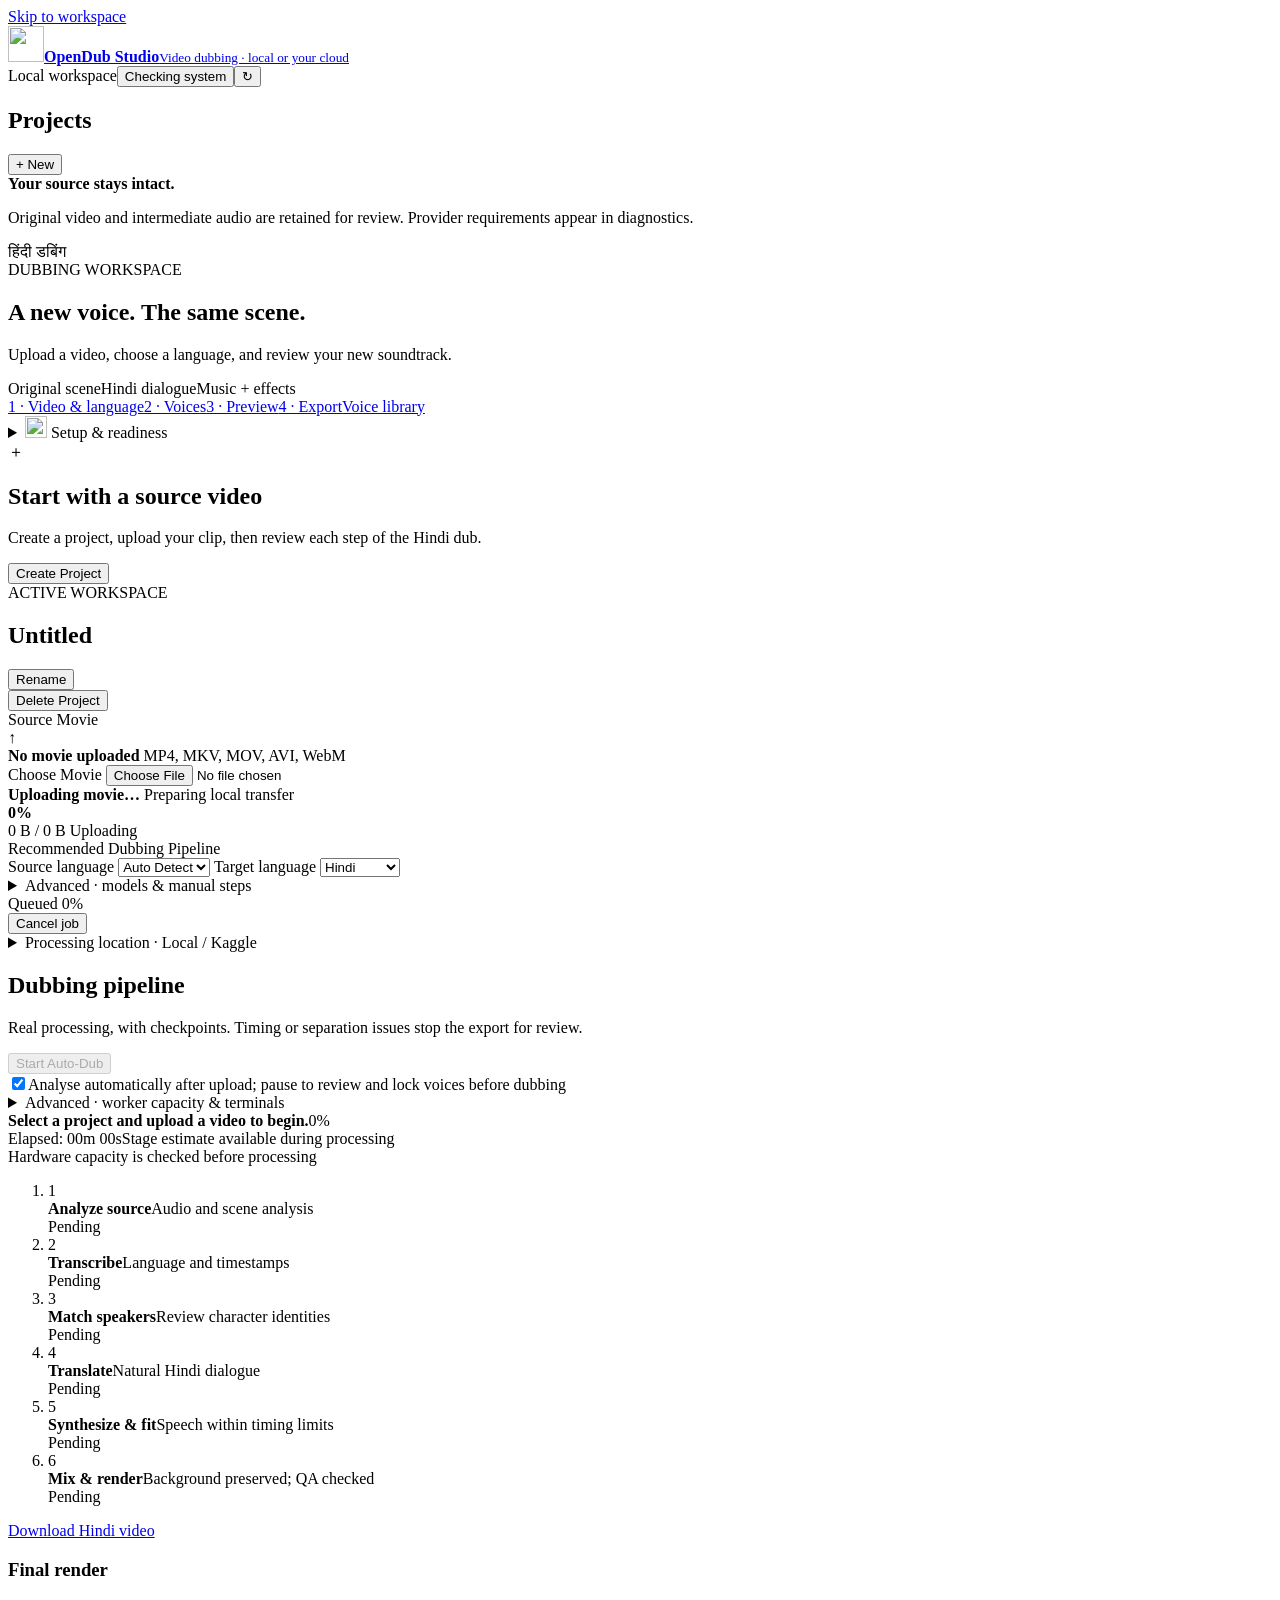
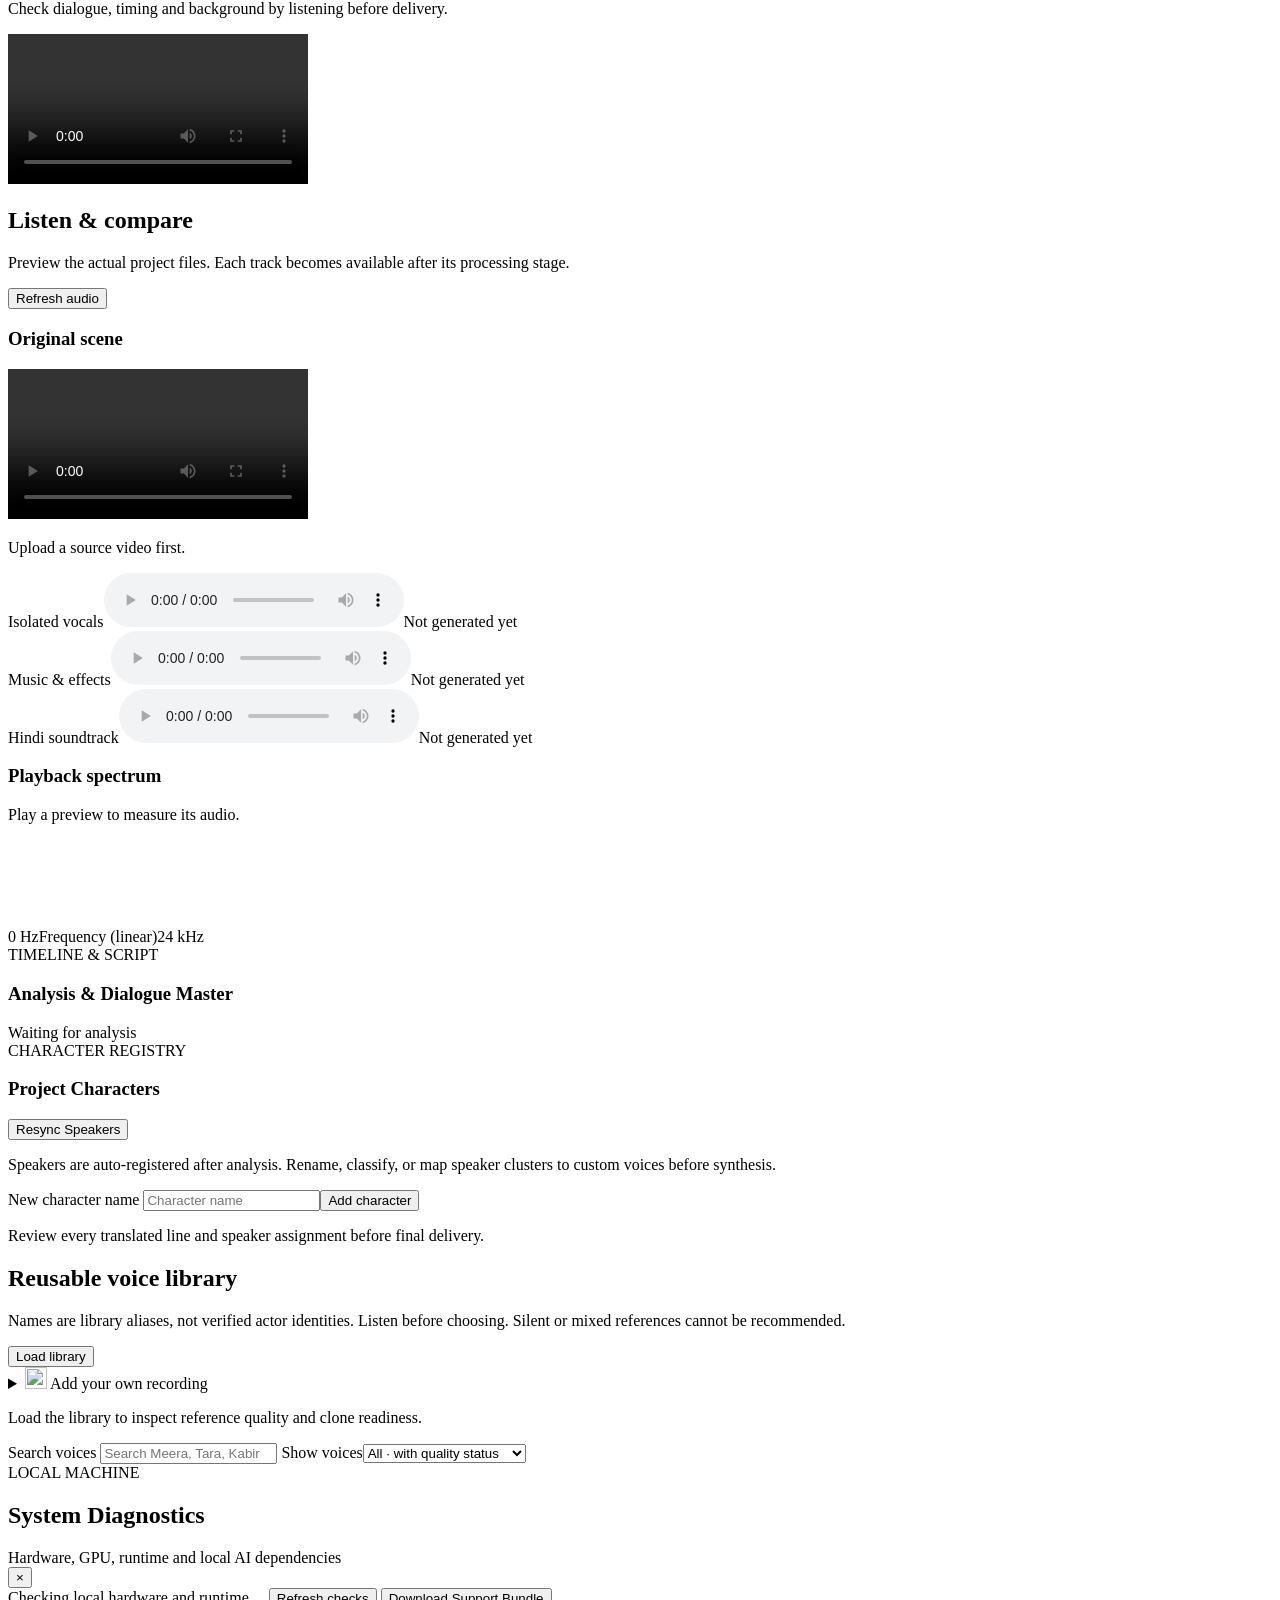
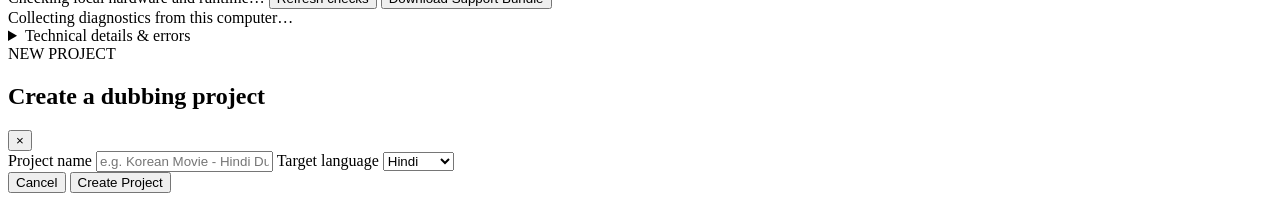
==== web/index.html @ b60ed5c2 "Release experimental source alpha without private media or history" ====
<!doctype html>
<html lang="en">
<head>
  <meta charset="utf-8">
  <meta name="viewport" content="width=device-width, initial-scale=1">
  <meta name="color-scheme" content="light">
  <title>OpenDub Studio | Hindi dubbing workspace</title>
  <meta name="description" content="A local workspace for translation, dialogue timing and background-preserving Hindi dubbing.">
  <link rel="icon" href="/favicon.ico?v=brand-v2" type="image/svg+xml">
  <link rel="stylesheet" href="/assets/styles.css?v=reference-intake-2">
</head>
<body>
  <a class="skip-link" href="#projectPanel">Skip to workspace</a>
  <header class="topbar">
    <a class="brand" href="/" aria-label="OpenDub Studio home"><img class="brand-logo" src="/assets/brand/opendub-mark-v2.svg" alt="" width="36" height="36"><span><strong>OpenDub Studio</strong><small>Video dubbing · local or your cloud</small></span></a>
    <div class="top-actions"><span class="local-label">Local workspace</span><button id="systemStatus" class="status-chip" type="button">Checking system</button><button id="refreshBtn" class="icon-btn" aria-label="Refresh workspace" title="Refresh workspace">↻</button></div>
  </header>
  <main class="workspace">
    <aside class="sidebar panel" aria-label="Projects">
      <div class="sidebar-head"><h2>Projects</h2><button id="newProjectBtn" class="primary small">+ New</button></div>
      <div id="projectList" class="project-list"></div>
      <div class="sidebar-foot"><strong>Your source stays intact.</strong><p>Original video and intermediate audio are retained for review. Provider requirements appear in diagnostics.</p><span class="language-chip" lang="hi">हिंदी डबिंग</span></div>
    </aside>
    <section class="main-column" aria-label="Dubbing workspace">
      <div class="workspace-intro"><div><span class="eyebrow">DUBBING WORKSPACE</span><h1>A new voice. The same scene.</h1><p>Upload a video, choose a language, and review your new soundtrack.</p></div><div class="audio-stack" aria-label="Audio workflow"><span class="stack-source">Original scene</span><span class="stack-dialogue">Hindi dialogue</span><span class="stack-background">Music + effects</span></div></div>
      <nav class="workspace-nav" aria-label="Studio workflow"><a href="#projectPanel">1 · Video & language</a><a href="#charactersSection">2 · Voices</a><a href="#previewSection">3 · Preview</a><a href="#autoDubSection">4 · Export</a><a href="#voiceLibrarySection">Voice library</a></nav>
      <details id="setupPanel" class="panel setup-panel"><summary><img src="/assets/brand/icons/setup.svg" alt="" width="22" height="22"> Setup & readiness</summary>
        <p id="setupSummary" role="status">Checking setup…</p><p class="hint">Local checklist. Kaggle account and private-upload choices stay in Processing location.</p>
        <ol id="setupChecks" class="setup-checks"></ol><p id="setupNote" class="hint"></p>
        <div class="button-row"><button id="refreshSetupBtn" class="ghost" type="button">Recheck setup</button><button id="setupDiagnosticsBtn" class="ghost" type="button">System check</button><a href="/api/setup/guide" target="_blank" rel="noopener">Read setup guide</a><a href="/assets/brand/review.html" target="_blank" rel="noopener">Brand assets</a></div>
      </details>
      <div id="emptyState" class="panel empty-state"><div class="empty-art" aria-hidden="true">＋</div><h2>Start with a source video</h2><p>Create a project, upload your clip, then review each step of the Hindi dub.</p><button id="emptyCreateBtn" class="primary">Create Project</button></div>
        <section id="projectPanel" class="panel hidden">
          <div class="section-head">
            <div>
              <div class="eyebrow">ACTIVE WORKSPACE</div>
              <div class="project-title-row">
                <h2 id="projectTitle">Untitled</h2>
                <button id="renameProjectBtn" class="ghost small">Rename</button>
              </div>
            </div>
            <button id="deleteProjectBtn" class="danger ghost">Delete Project</button>
          </div>

          <div class="project-grid">
            <!-- Source Movie Upload -->
            <div class="upload-card">
              <div class="card-title">Source Movie</div>
              <div id="sourceInfo" class="source-info">
                <div class="upload-icon">↑</div>
                <strong>No movie uploaded</strong>
                <span>MP4, MKV, MOV, AVI, WebM</span>
              </div>
              <label class="file-picker">
                <span id="moviePickerLabel">Choose Movie</span>
                <input id="movieInput" type="file" accept=".mp4,.mkv,.mov,.avi,.webm,.m4v,video/*">
              </label>
              <div id="uploadProgress" class="upload-progress hidden" aria-live="polite" data-state="uploading">
                <div class="upload-progress-head">
                  <div>
                    <strong id="uploadProgressTitle">Uploading movie…</strong>
                    <span id="uploadProgressDetail">Preparing local transfer</span>
                  </div>
                  <strong id="uploadProgressPercent">0%</strong>
                </div>
                <div class="upload-progress-track">
                  <div id="uploadProgressBar" class="upload-progress-bar"></div>
                </div>
                <div class="upload-progress-meta">
                  <span id="uploadProgressBytes">0 B / 0 B</span>
                  <span id="uploadProgressState"><span class="upload-spinner"></span>Uploading</span>
                </div>
              </div>
            </div>

            <!-- Recommended Pipeline Settings -->
            <div class="settings-card">
              <div class="card-title">Recommended Dubbing Pipeline</div>
              <label>Source language
                <select id="sourceLanguage">
                  <option value="auto" selected>Auto Detect</option>
                  <option value="en">English</option>
                  <option value="ko">Korean</option>
                  <option value="ja">Japanese</option>
                  <option value="zh">Chinese</option>
                  <option value="es">Spanish</option>
                  <option value="fr">French</option>
                  <option value="de">German</option>
                  <option value="ru">Russian</option>
                  <option value="hi">Hindi</option>
                </select>
              </label>
              <label>Target language
                <select id="targetLanguage">
                  <option value="hi" selected>Hindi</option>
                  <option value="en">English</option>
                  <option value="ko">Korean</option>
                  <option value="zh">Chinese</option>
                  <option value="ja">Japanese</option>
                  <option value="es">Spanish</option>
                </select>
              </label>
              <details class="expert-settings"><summary>Advanced · models & manual steps</summary>
              <p class="hint">Small is the recommended starting model. Keep these defaults unless diagnostics recommend a change. Voice review remains required.</p>
              <label>ASR model
                <select id="asrModel">
                  <option value="tiny">Tiny · lowest resource</option>
                  <option value="base">Base · balanced</option>
                  <option value="small" selected>Small · recommended start</option>
                  <option value="medium">Medium · heavier</option>
                  <option value="large-v3">Large v3 · very heavy</option>
                </select>
              </label>
              <label>Piper voice model path
                <input id="voiceModelPath" placeholder="C:\\models\\hi_IN-voice-medium.onnx">
              </label>

              <!-- Dependency Chain -->
              <div id="pipelineState" class="pipeline-state">
                <div class="pipeline-state-head">
                  <strong>Dependency Chain</strong>
                  <span class="hint">Each stage unlocks only after its prerequisite is ready.</span>
                </div>
                <div id="pipelineStateStages" class="pipeline-state-stages"></div>
                <div id="pipelineNext" class="pipeline-next">Waiting for project analysis…</div>
              </div>

              <!-- Pipeline Steps -->
              <div class="pipeline-steps">
                <div class="pipeline-step">
                  <div class="pipeline-step-index">1</div>
                  <div class="pipeline-step-copy">
                    <strong>Analyze movie</strong>
                    <span>Scenes, ASR transcript, speakers, audio profile and persistent timeline.</span>
                  </div>
                  <button id="analyzeBtn" class="primary">Run</button>
                </div>
                <div class="pipeline-step">
                  <div class="pipeline-step-index">2</div>
                  <div class="pipeline-step-copy">
                    <strong>Review characters</strong>
                    <span>Detected speakers are automatically registered; rename or remap them when needed.</span>
                  </div>
                  <button id="syncCharactersBtn" class="ghost">Resync</button>
                </div>
                <div class="pipeline-step">
                  <div class="pipeline-step-index">3</div>
                  <div class="pipeline-step-copy">
                    <strong>Translate dialogue</strong>
                    <span>Keep source timestamps and speaker/character identity while adapting text to the target language.</span>
                  </div>
                  <button id="translateBtn" class="ghost">Translate</button>
                </div>
                <div class="pipeline-step">
                  <div class="pipeline-step-index">4</div>
                  <div class="pipeline-step-copy">
                    <strong>Synthesize target voices</strong>
                    <span>Generate one clip per dialogue segment, preserving the original timeline.</span>
                  </div>
                  <button id="dubAllBtn" class="ghost">Synthesize</button>
                </div>
                <div class="pipeline-step">
                  <div class="pipeline-step-index">5</div>
                  <div class="pipeline-step-copy">
                    <strong>Fit, mix &amp; render</strong>
                    <span>Fit dialogue timing, retain background levels, review the mix, then render.</span>
                  </div>
                  <button id="mixBtn" class="ghost">Mix</button>
                </div>
              </div>

              <!-- Advanced Pipeline Tools -->
              <details class="advanced-pipeline-tools">
                <summary>Audio tools, timing & export</summary>
                <div class="pipeline-actions">
                  <button id="extractAudioBtn" class="ghost wide">Extract Source Audio</button>
                  <button id="detectScenesBtn" class="ghost wide">Detect Scene Cuts</button>
                  <button id="transcribeBtn" class="ghost wide">Transcribe Dialogue</button>
                  <button id="diarizeBtn" class="ghost wide">Identify Speakers</button>
                  <button id="separateBtn" class="ghost wide">Separate Vocal / Background</button>
                  <button id="fitAllBtn" class="ghost wide">Fit All Dubbed Segments</button>
                  <label>Background Preservation Mode
                    <select id="bgPreserveMode">
                      <option value="ducking">Spectral subtraction (degraded preview)</option>
                      <option value="separation" selected>UVR Vocal / Background Separation</option>
                      <option value="user_stem">User-Supplied Instrumental Stem</option>
                    </select>
                  </label>
                  <button id="preserveBgBtn" class="ghost wide">Preserve Background Audio</button>
                  <audio id="bgPreview" controls class="wide hidden" title="Preserved Background Audio"></audio>
                  <label>Background audio path (optional)
                    <input id="backgroundPath" placeholder="Project-relative instrumental/background WAV">
                  </label>
                  <button id="mixDubBtn" class="ghost wide">Mix Dubbed Audio &amp; Background</button>
                  <audio id="mixPreview" controls class="wide hidden" title="Dubbed Soundtrack Mix"></audio>
                  <label class="check-row">
                    <input id="cleanupAfterRender" type="checkbox">
                    <span>Delete temporary audio/stems after successful final render (source movie is always kept)</span>
                  </label>
                  <button id="renderBtn" class="primary wide">Render Final Dubbed Movie</button>
                  <div id="qaReportBadge" class="hidden qa-report-badge"></div>
                  <a id="downloadRender" class="ghost wide hidden" href="#" download>Download Final Movie</a>
                </div>
              </details>

              </details>
              <div id="jobProgress" class="job-progress hidden">
                <div class="progress-meta">
                  <span id="jobMessage">Queued</span>
                  <span id="jobPercent">0%</span>
                </div>
                <div class="progress-track">
                  <div id="jobBar" class="progress-bar"></div>
                </div>
                <button id="cancelJobBtn" class="ghost hidden" type="button">Cancel job</button>
              </div>
            </div>
          </div>

</section>
<section id="autoDubSection" class="panel" aria-labelledby="pipelineTitle">
  <details id="computePanel">
    <summary>Processing location · Local / Kaggle</summary>
    <p class="hint">Local processing is available. Kaggle processing is experimental. A short-video cloud test passed technical checks; full-movie and GPU-withdrawal tests are not certified. GPU availability and quota depend on your account. Switching back to local stops this app's cloud monitoring; it does not cancel a notebook already queued/running on Kaggle.</p>
    <label>Processing location<select id="computeProvider"><option value="local">My computer</option><option value="kaggle">My Kaggle account · experimental pipeline</option></select></label>
    <div id="kaggleSettings">
      <label>Kaggle username<input id="kaggleUsername" autocomplete="username" maxlength="64" placeholder="Your own account username"></label>
      <label>Requested GPU<select id="kaggleAccelerator"><option value="NvidiaTeslaT4">T4 · allocation depends on Kaggle</option><option value="NvidiaL4">L4 · if your account is eligible</option></select></label>
      <p class="hint">Private personal research usage only. Some accelerators require special access. Selecting a GPU does not prove it is available.</p>
      <label class="check-row"><input id="kaggleUploadAllowed" type="checkbox"><span>Allow selected media, voice references, dialogue and worker code to upload privately to my Kaggle account. Final mux/decode tasks also upload the source video.</span></label>
      <label class="check-row"><input id="kaggleModelUploadAllowed" type="checkbox"><span>Allow my authorized speaker/separator model files to upload as private Kaggle inputs. Hugging Face tokens stay on this computer.</span></label>
      <details><summary>Secure API credentials</summary>
        <p class="hint">Saved in your OS credential vault. No keys are returned to the browser or stored in browser storage. Run scripts/setup_kaggle.py with the app's Python first; it creates an isolated SDK environment. Enter credentials here yourself.</p>
        <label>API token<input id="kaggleApiToken" type="password" autocomplete="off" spellcheck="false"></label>
        <label>Legacy API key · use only if you did not enter a token<input id="kaggleLegacyKey" type="password" autocomplete="off" spellcheck="false"></label>
        <button id="saveKaggleCredentials" class="ghost" type="button">Save securely</button>
      </details>
    </div>
    <div class="button-row"><button id="saveComputeSettings" class="primary" type="button">Save processing choice</button><button id="refreshComputeStatus" class="ghost" type="button">Refresh account / jobs</button></div>
    <p id="computeStatus" class="hint" role="status">Select a project.</p>
    <div id="kaggleJobs" aria-live="polite"></div>
    <details><summary>Independent crop diagnostics</summary>
      <p class="hint">Auto-Dub creates its own resumable tasks with speaker/voice review gates. These optional crop jobs produce separate ASR/stem artifacts. Prepare stays local; Submit uploads privately. Reconcile checks an existing run without submitting a duplicate.</p>
      <label>Operation<select id="kaggleOperation"><option value="transcription">Transcribe a source crop</option><option value="separation">Separate dialogue and background</option></select></label>
      <div class="settings-grid"><label>Start seconds<input id="kaggleCropStart" type="number" value="0" min="0" step="0.01"></label><label>End seconds<input id="kaggleCropEnd" type="number" value="30" min="0.01" step="0.01"></label></div>
      <button id="createKaggleJob" class="ghost" type="button">Create local job intent</button>
    </details>
  </details>
  <div class="section-head"><div><h2 id="pipelineTitle">Dubbing pipeline</h2><p class="hint">Real processing, with checkpoints. Timing or separation issues stop the export for review.</p></div><button id="runAutoDubBtn" class="primary" disabled>Start Auto-Dub</button></div>
  <label class="check-row"><input id="autoFullPipelineToggle" type="checkbox" checked><span>Analyse automatically after upload; pause to review and lock voices before dubbing</span></label>
  <details class="expert-settings"><summary>Advanced · worker capacity & terminals</summary>
  <label>Parallel chunk workers <input id="separationWorkers" type="number" min="1" max="256" step="1" placeholder="Auto" aria-describedby="separationWorkersHelp"></label>
  <p id="separationWorkersHelp" class="muted">Leave blank for Auto. A custom count is limited to available RAM, CPU and supported GPU capacity.</p>
  <label class="check-row"><input id="visibleHelpersToggle" type="checkbox" checked><span>Show helper terminals on Windows · one terminal per active worker; models stay loaded between chunks</span></label>
  </details>
  <div id="autoDubMonitorCard" data-status="idle" aria-live="polite">
    <div class="progress-meta"><strong id="autoDubStageLabel">Select a project and upload a video to begin.</strong><span id="autoDubPercent">0%</span></div>
    <div class="progress-track" role="progressbar" aria-label="Dubbing progress" aria-valuemin="0" aria-valuemax="100" aria-valuenow="0"><div id="autoDubProgressBar" class="progress-bar"></div></div>
    <div class="progress-meta hint"><span id="autoDubElapsed">Elapsed: 00m 00s</span><span id="autoDubEta">Stage estimate available during processing</span></div>
    <div id="autoDubWorkCount" class="hint" aria-live="polite"></div>
    <div id="autoDubCapacity" class="hint">Hardware capacity is checked before processing</div>
    <ol id="autoDubStageList" class="auto-dub-stage-list"><li class="auto-dub-stage-item is-pending" data-stage="1"><span class="stage-check-icon">1</span><div class="stage-check-body"><strong>Analyze source</strong><span>Audio and scene analysis</span></div><span class="stage-check-status">Pending</span></li><li class="auto-dub-stage-item is-pending" data-stage="2"><span class="stage-check-icon">2</span><div class="stage-check-body"><strong>Transcribe</strong><span>Language and timestamps</span></div><span class="stage-check-status">Pending</span></li><li class="auto-dub-stage-item is-pending" data-stage="3"><span class="stage-check-icon">3</span><div class="stage-check-body"><strong>Match speakers</strong><span>Review character identities</span></div><span class="stage-check-status">Pending</span></li><li class="auto-dub-stage-item is-pending" data-stage="4"><span class="stage-check-icon">4</span><div class="stage-check-body"><strong>Translate</strong><span>Natural Hindi dialogue</span></div><span class="stage-check-status">Pending</span></li><li class="auto-dub-stage-item is-pending" data-stage="5"><span class="stage-check-icon">5</span><div class="stage-check-body"><strong>Synthesize & fit</strong><span>Speech within timing limits</span></div><span class="stage-check-status">Pending</span></li><li class="auto-dub-stage-item is-pending" data-stage="6"><span class="stage-check-icon">6</span><div class="stage-check-body"><strong>Mix & render</strong><span>Background preserved; QA checked</span></div><span class="stage-check-status">Pending</span></li></ol>
    <a id="autoDubDownloadBtn" class="primary hidden" href="#" download>Download Hindi video</a>
    <div id="autoDubVideoPreviewWrap" class="hidden"><h3>Final render</h3><p class="hint">Check dialogue, timing and background by listening before delivery.</p><video id="finalVideoPreview" controls preload="metadata"></video></div>
  </div>
</section>
<section id="previewSection" class="panel" aria-labelledby="previewTitle"><div class="section-head"><div><h2 id="previewTitle">Listen & compare</h2><p class="hint">Preview the actual project files. Each track becomes available after its processing stage.</p></div><button id="refreshPreviewsBtn" class="ghost">Refresh audio</button></div>
  <div class="preview-grid"><div class="source-preview"><h3>Original scene</h3><video id="sourcePreview" controls preload="metadata" aria-label="Original video preview"></video><p id="sourcePreviewStatus" class="hint">Upload a source video first.</p></div><div class="audio-previews"><div class="audio-preview-row"><label for="vocalsPlayer">Isolated vocals</label><audio id="vocalsPlayer" controls preload="none" class="hidden"></audio><span id="vocalsStatus" class="hint">Not generated yet</span></div><div class="audio-preview-row"><label for="backgroundPlayer">Music & effects</label><audio id="backgroundPlayer" controls preload="none" class="hidden"></audio><span id="backgroundStatus" class="hint">Not generated yet</span></div><div class="audio-preview-row"><label for="mixPlayer">Hindi soundtrack</label><audio id="mixPlayer" controls preload="none" class="hidden"></audio><span id="mixStatus" class="hint">Not generated yet</span></div></div></div><div class="spectrum-head"><h3>Playback spectrum</h3><span id="spectrumStatus" class="hint">Play a preview to measure its audio.</span></div><canvas id="measuredSpectrum" width="900" height="100" role="img" aria-label="Measured playback frequency spectrum. Audio previews are also available without the graph."></canvas><div class="spectrum-labels"><span>0 Hz</span><span>Frequency (linear)</span><span id="spectrumMax">24 kHz</span></div></section>
<section class="panel">          <!-- Timeline & Character Registry Shell -->
          <div class="timeline-shell" id="dialogueSection">
            <div class="section-head compact">
              <div>
                <div class="eyebrow eyebrow-green">TIMELINE &amp; SCRIPT</div>
                <h3>Analysis &amp; Dialogue Master</h3>
              </div>
              <span id="timelineBadge" class="status-chip neutral">Waiting for analysis</span>
            </div>
            <div id="transcriptView" class="transcript-view hidden"></div>

            <div class="character-shell" id="charactersSection">
              <div class="section-head compact">
                <div>
                  <div class="eyebrow eyebrow-violet">CHARACTER REGISTRY</div>
                  <h3>Project Characters</h3>
                </div>
                <button id="syncCharactersRegistryBtn" class="ghost">Resync Speakers</button>
              </div>
              <p class="hint">Speakers are auto-registered after analysis. Rename, classify, or map speaker clusters to custom voices before synthesis.</p>
              <div class="section-head compact"><label>New character name <input id="newCharacterName" maxlength="120" placeholder="Character name" /></label><button id="addCharacterBtn" class="ghost">Add character</button></div>
              <div id="characterList" class="character-list"></div>
            </div>

            <p class="hint">Review every translated line and speaker assignment before final delivery.</p>
          </div>
        </section>
    </section>
  </main>
  <section class="panel voice-library-panel" id="voiceLibrarySection" aria-labelledby="voiceLibraryTitle">
    <div class="section-head"><div><h2 id="voiceLibraryTitle">Reusable voice library</h2>
      <p class="hint">Names are library aliases, not verified actor identities. Listen before choosing. Silent or mixed references cannot be recommended.</p></div>
      <button id="loadVoiceLibraryBtn" class="ghost">Load library</button></div>

    <details class="own-voice-panel"><summary><img src="/assets/brand/icons/voices.svg" alt="" width="22" height="22"> Add your own recording</summary>
      <p class="hint">Use 3–10 seconds of complete, single-speaker speech in WAV format, up to 8 MB. These are reference limits; source-video uploads are separate. Listen before confirming. No background music.</p>
      <form id="ownVoiceForm">
        <div class="settings-grid"><label>Voice name<input name="name" maxlength="60" required placeholder="Your voice name"></label><label>WAV recording<input id="ownVoiceFile" name="file" type="file" accept=".wav,audio/wav" required></label></div>
        <audio id="ownVoicePreview" controls preload="metadata" hidden aria-label="Your original reference recording"></audio>
        <label>Exact words in this recording<textarea name="transcript" maxlength="4000" required placeholder="Write every spoken word exactly, in the recording's language."></textarea></label>
        <label class="check-row"><input name="permission" type="checkbox" required><span>This is my recording or I have permission to use this voice for dubbing.</span></label>
        <label class="check-row"><input name="single_speaker" type="checkbox" required><span>I listened: one person speaks, with clear complete words.</span></label>
        <label class="check-row"><input name="clean_background" type="checkbox" required><span>I listened: no audible music, effects or other voices.</span></label>
        <p class="hint">Saved privately. Import is not public-sharing permission or clone approval. The current OmniVoice weights have non-commercial terms; <a href="https://huggingface.co/k2-fsa/OmniVoice" target="_blank" rel="noopener">read model terms</a>.</p>
        <button id="importOwnVoiceBtn" class="primary" type="submit">Import reference</button><p id="ownVoiceStatus" role="status"></p>
      </form>
    </details>
    <p id="voiceLibrarySummary" role="status">Load the library to inspect reference quality and clone readiness.</p>
    <label>Search voices <input id="voiceLibrarySearch" type="search" placeholder="Search Meera, Tara, Kabir…" /></label>
    <label>Show voices<select id="voiceLibraryFilter"><option value="all">All · with quality status</option><option value="audition">With generated audition</option><option value="accepted">Accepted auditions</option><option value="blocked">Blocked references</option></select></label>
    <div id="voiceLibraryList" class="voice-library-list"></div>
  </section>
  <div id="studioNotice" class="studio-notice hidden" role="status"></div>
  <!-- Diagnostics Modal -->
  <div id="diagnosticsModal" class="modal-backdrop hidden" role="dialog" aria-modal="true" aria-labelledby="diagnosticsTitle">
    <div class="modal panel diagnostics-dialog">
      <div class="section-head">
        <div>
          <div class="eyebrow">LOCAL MACHINE</div>
          <h2 id="diagnosticsTitle">System Diagnostics</h2>
          <span class="hint">Hardware, GPU, runtime and local AI dependencies</span>
        </div>
        <button id="closeDiagnosticsModal" class="icon-btn" title="Close diagnostics">×</button>
      </div>
      <div class="diagnostic-actions modal-diagnostic-actions">
        <span id="diagnosticsCheckedAt" class="hint">Checking local hardware and runtime…</span>
        <button id="diagnosticsRefreshBtn" class="ghost small">Refresh checks</button>
        <button id="downloadSupportBundleBtn" class="ghost small" title="Download sanitized support bundle JSON">Download Support Bundle</button>
      </div>
      <div id="diagnosticsSummary" class="diagnostics-summary">
        <span class="diagnostic-spinner"></span> Collecting diagnostics from this computer…
      </div>
      <div id="diagnosticsGrid" class="diagnostics-grid"></div>
      <details class="diagnostics-details">
        <summary>Technical details &amp; errors</summary>
        <pre id="diagnosticsRaw">No diagnostic report yet.</pre>
      </details>
    </div>
  </div>

  <!-- New Project Modal -->
  <div id="modal" class="modal-backdrop hidden" role="dialog" aria-modal="true" aria-labelledby="createTitle">
    <div class="modal panel">
      <div class="section-head">
        <div>
          <div class="eyebrow">NEW PROJECT</div>
          <h2 id="createTitle">Create a dubbing project</h2>
        </div>
        <button id="closeModal" class="icon-btn" aria-label="Close new project dialog">×</button>
      </div>
      <label>Project name
        <input id="projectName" maxlength="180" placeholder="e.g. Korean Movie - Hindi Dub">
      </label>
      <label>Target language
        <select id="modalTarget">
          <option value="Hindi" selected>Hindi</option>
          <option value="English">English</option>
          <option value="Korean">Korean</option>
          <option value="Chinese">Chinese</option>
        </select>
      </label>
      <div class="modal-actions">
        <button id="cancelModal" class="ghost">Cancel</button>
        <button id="createProject" class="primary glow-btn">Create Project</button>
      </div>
    </div>
  </div>

<script src="/assets/app.js?v=reference-intake-2"></script><script src="/assets/diagnostics.js?v=reference-intake-2"></script><script src="/assets/studio.js?v=reference-intake-2"></script><script src="/assets/voice-library.js?v=reference-intake-2"></script>
<script src="/assets/speaker-workflow.js?v=reference-intake-2"></script><script src="/assets/compute.js?v=kaggle-foundation-1"></script><script src="/assets/setup.js?v=reference-intake-2"></script></body></html>
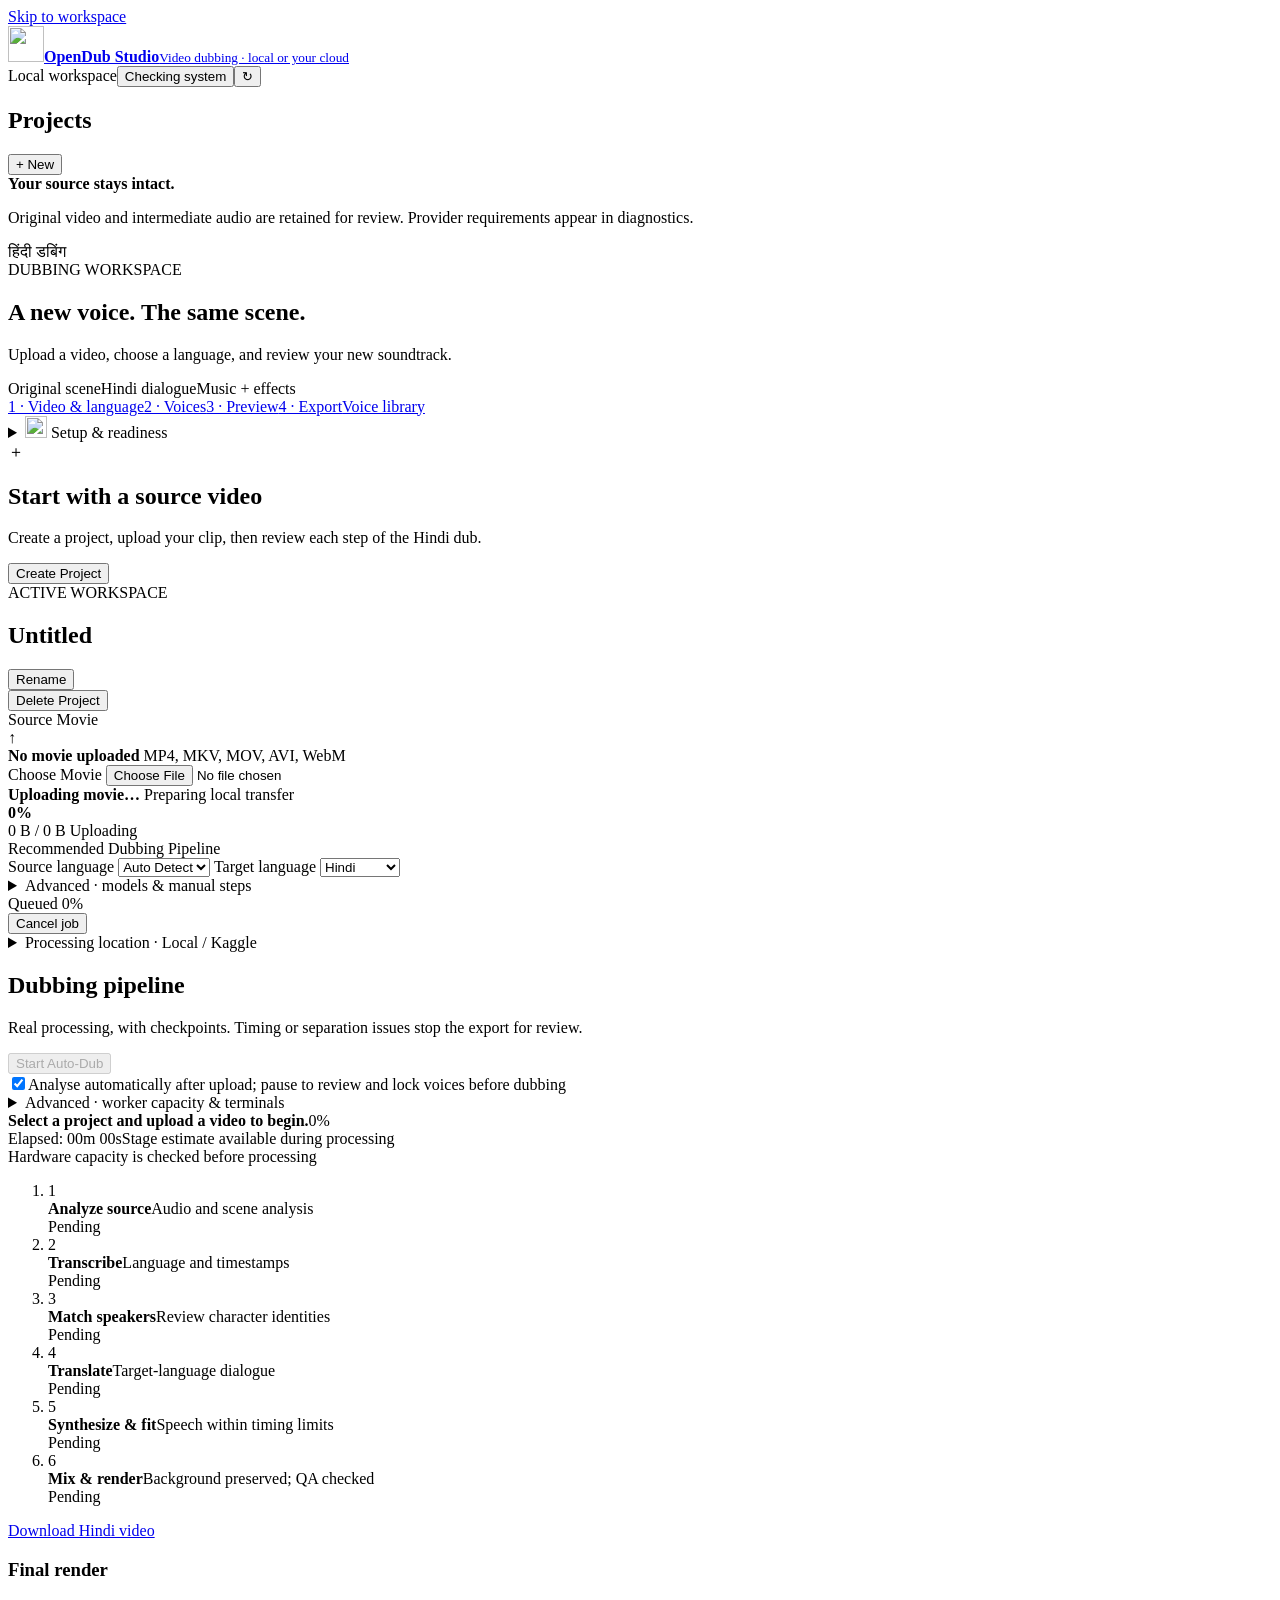
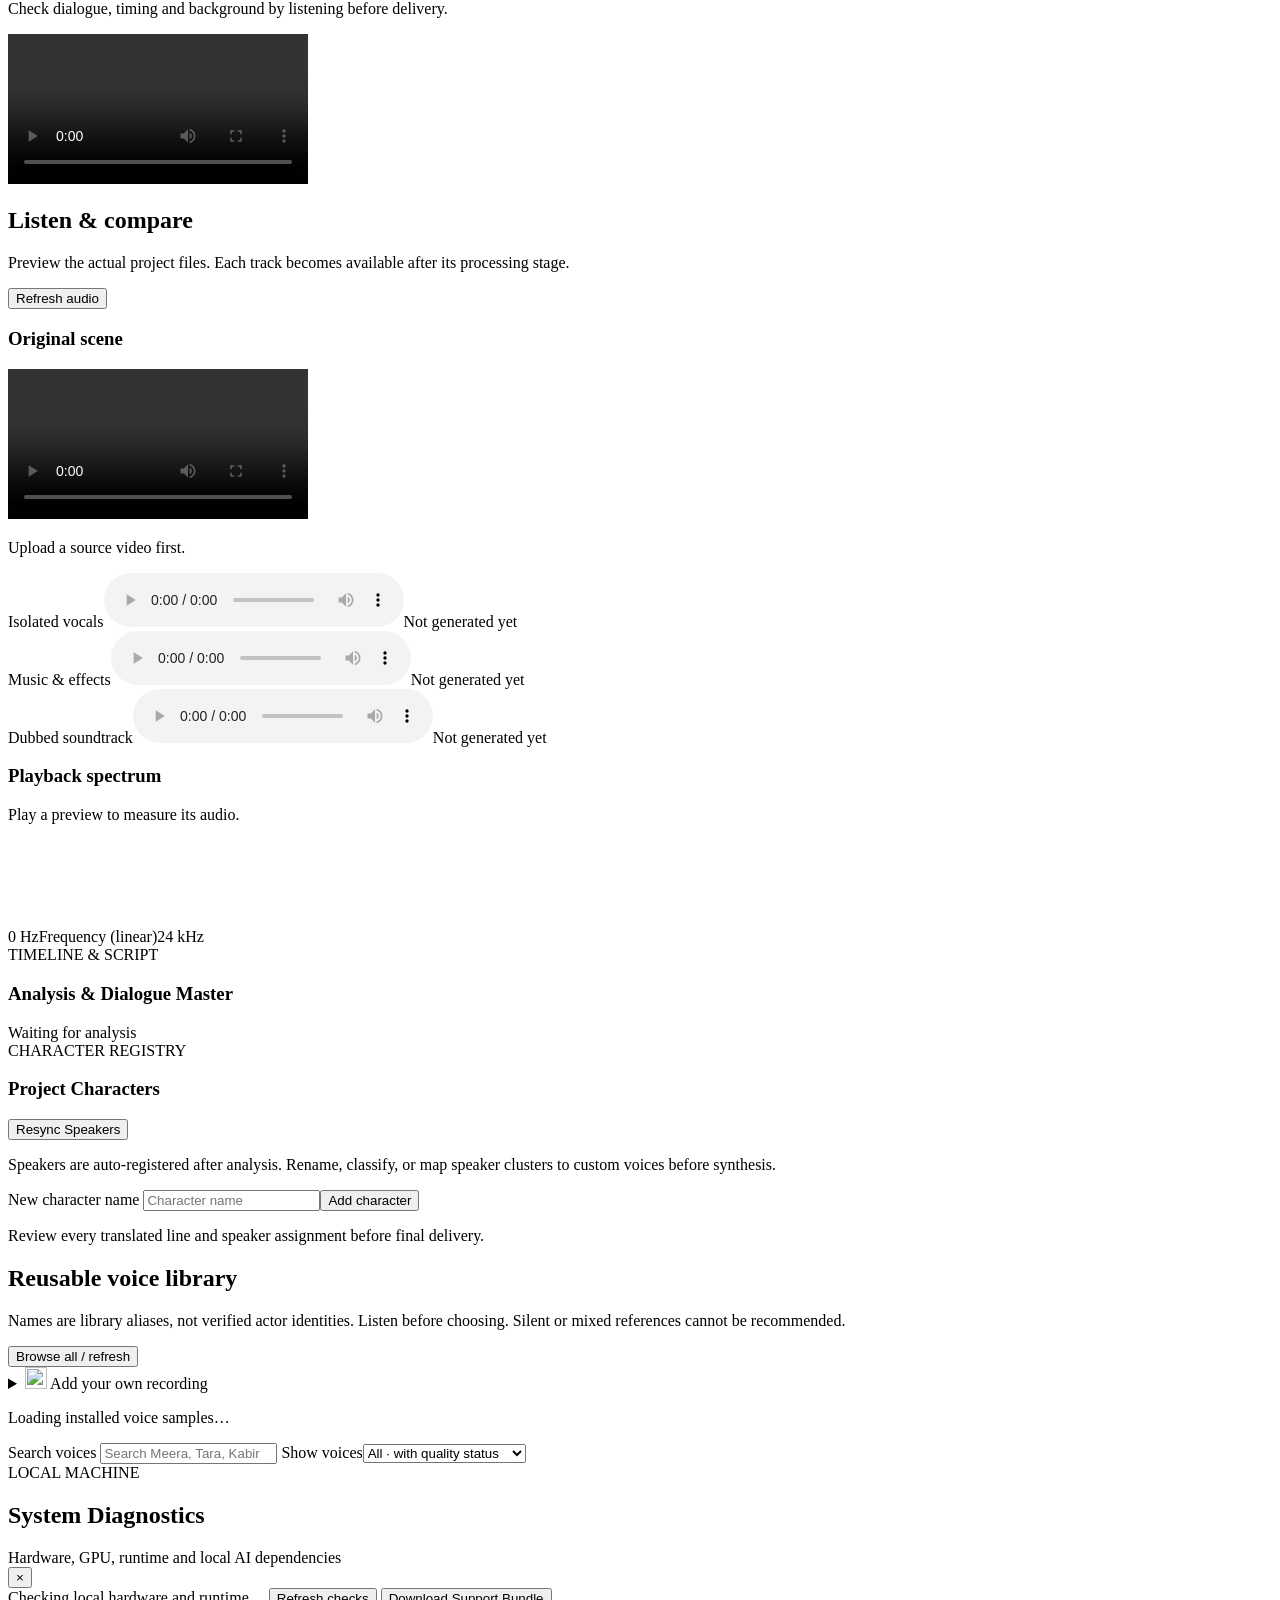
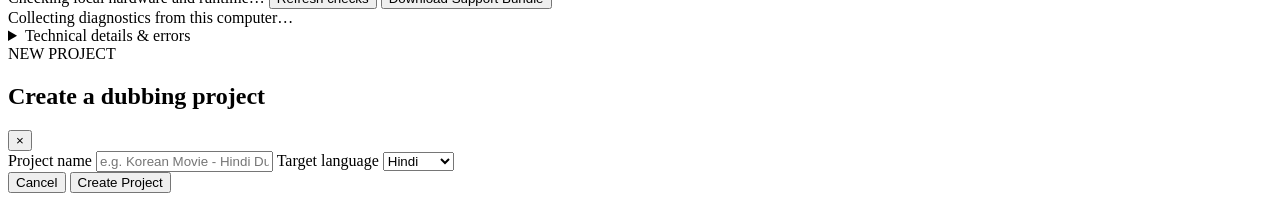
==== commit 852c714a: "Rebase reviewed source changes onto data-cleanup commit" ====
--- a/web/index.html
+++ b/web/index.html
@@ -4,10 +4,10 @@
   <meta charset="utf-8">
   <meta name="viewport" content="width=device-width, initial-scale=1">
   <meta name="color-scheme" content="light">
-  <title>OpenDub Studio | Hindi dubbing workspace</title>
+  <title>OpenDub Studio | Video dubbing workspace</title>
   <meta name="description" content="A local workspace for translation, dialogue timing and background-preserving Hindi dubbing.">
   <link rel="icon" href="/favicon.ico?v=brand-v2" type="image/svg+xml">
-  <link rel="stylesheet" href="/assets/styles.css?v=reference-intake-2">
+  <link rel="stylesheet" href="/assets/styles.css?v=comparison-voices-3">
 </head>
 <body>
   <a class="skip-link" href="#projectPanel">Skip to workspace</a>
@@ -259,13 +259,13 @@
     <div class="progress-meta hint"><span id="autoDubElapsed">Elapsed: 00m 00s</span><span id="autoDubEta">Stage estimate available during processing</span></div>
     <div id="autoDubWorkCount" class="hint" aria-live="polite"></div>
     <div id="autoDubCapacity" class="hint">Hardware capacity is checked before processing</div>
-    <ol id="autoDubStageList" class="auto-dub-stage-list"><li class="auto-dub-stage-item is-pending" data-stage="1"><span class="stage-check-icon">1</span><div class="stage-check-body"><strong>Analyze source</strong><span>Audio and scene analysis</span></div><span class="stage-check-status">Pending</span></li><li class="auto-dub-stage-item is-pending" data-stage="2"><span class="stage-check-icon">2</span><div class="stage-check-body"><strong>Transcribe</strong><span>Language and timestamps</span></div><span class="stage-check-status">Pending</span></li><li class="auto-dub-stage-item is-pending" data-stage="3"><span class="stage-check-icon">3</span><div class="stage-check-body"><strong>Match speakers</strong><span>Review character identities</span></div><span class="stage-check-status">Pending</span></li><li class="auto-dub-stage-item is-pending" data-stage="4"><span class="stage-check-icon">4</span><div class="stage-check-body"><strong>Translate</strong><span>Natural Hindi dialogue</span></div><span class="stage-check-status">Pending</span></li><li class="auto-dub-stage-item is-pending" data-stage="5"><span class="stage-check-icon">5</span><div class="stage-check-body"><strong>Synthesize & fit</strong><span>Speech within timing limits</span></div><span class="stage-check-status">Pending</span></li><li class="auto-dub-stage-item is-pending" data-stage="6"><span class="stage-check-icon">6</span><div class="stage-check-body"><strong>Mix & render</strong><span>Background preserved; QA checked</span></div><span class="stage-check-status">Pending</span></li></ol>
+    <ol id="autoDubStageList" class="auto-dub-stage-list"><li class="auto-dub-stage-item is-pending" data-stage="1"><span class="stage-check-icon">1</span><div class="stage-check-body"><strong>Analyze source</strong><span>Audio and scene analysis</span></div><span class="stage-check-status">Pending</span></li><li class="auto-dub-stage-item is-pending" data-stage="2"><span class="stage-check-icon">2</span><div class="stage-check-body"><strong>Transcribe</strong><span>Language and timestamps</span></div><span class="stage-check-status">Pending</span></li><li class="auto-dub-stage-item is-pending" data-stage="3"><span class="stage-check-icon">3</span><div class="stage-check-body"><strong>Match speakers</strong><span>Review character identities</span></div><span class="stage-check-status">Pending</span></li><li class="auto-dub-stage-item is-pending" data-stage="4"><span class="stage-check-icon">4</span><div class="stage-check-body"><strong>Translate</strong><span>Target-language dialogue</span></div><span class="stage-check-status">Pending</span></li><li class="auto-dub-stage-item is-pending" data-stage="5"><span class="stage-check-icon">5</span><div class="stage-check-body"><strong>Synthesize & fit</strong><span>Speech within timing limits</span></div><span class="stage-check-status">Pending</span></li><li class="auto-dub-stage-item is-pending" data-stage="6"><span class="stage-check-icon">6</span><div class="stage-check-body"><strong>Mix & render</strong><span>Background preserved; QA checked</span></div><span class="stage-check-status">Pending</span></li></ol>
     <a id="autoDubDownloadBtn" class="primary hidden" href="#" download>Download Hindi video</a>
     <div id="autoDubVideoPreviewWrap" class="hidden"><h3>Final render</h3><p class="hint">Check dialogue, timing and background by listening before delivery.</p><video id="finalVideoPreview" controls preload="metadata"></video></div>
   </div>
 </section>
 <section id="previewSection" class="panel" aria-labelledby="previewTitle"><div class="section-head"><div><h2 id="previewTitle">Listen & compare</h2><p class="hint">Preview the actual project files. Each track becomes available after its processing stage.</p></div><button id="refreshPreviewsBtn" class="ghost">Refresh audio</button></div>
-  <div class="preview-grid"><div class="source-preview"><h3>Original scene</h3><video id="sourcePreview" controls preload="metadata" aria-label="Original video preview"></video><p id="sourcePreviewStatus" class="hint">Upload a source video first.</p></div><div class="audio-previews"><div class="audio-preview-row"><label for="vocalsPlayer">Isolated vocals</label><audio id="vocalsPlayer" controls preload="none" class="hidden"></audio><span id="vocalsStatus" class="hint">Not generated yet</span></div><div class="audio-preview-row"><label for="backgroundPlayer">Music & effects</label><audio id="backgroundPlayer" controls preload="none" class="hidden"></audio><span id="backgroundStatus" class="hint">Not generated yet</span></div><div class="audio-preview-row"><label for="mixPlayer">Hindi soundtrack</label><audio id="mixPlayer" controls preload="none" class="hidden"></audio><span id="mixStatus" class="hint">Not generated yet</span></div></div></div><div class="spectrum-head"><h3>Playback spectrum</h3><span id="spectrumStatus" class="hint">Play a preview to measure its audio.</span></div><canvas id="measuredSpectrum" width="900" height="100" role="img" aria-label="Measured playback frequency spectrum. Audio previews are also available without the graph."></canvas><div class="spectrum-labels"><span>0 Hz</span><span>Frequency (linear)</span><span id="spectrumMax">24 kHz</span></div></section>
+  <div class="preview-grid"><div class="source-preview"><h3>Original scene</h3><video id="sourcePreview" controls preload="metadata" aria-label="Original video preview"></video><p id="sourcePreviewStatus" class="hint">Upload a source video first.</p></div><div class="audio-previews"><div class="audio-preview-row"><label for="vocalsPlayer">Isolated vocals</label><audio id="vocalsPlayer" controls preload="none" class="hidden"></audio><span id="vocalsStatus" class="hint">Not generated yet</span></div><div class="audio-preview-row"><label for="backgroundPlayer">Music & effects</label><audio id="backgroundPlayer" controls preload="none" class="hidden"></audio><span id="backgroundStatus" class="hint">Not generated yet</span></div><div class="audio-preview-row"><label for="mixPlayer">Dubbed soundtrack</label><audio id="mixPlayer" controls preload="none" class="hidden"></audio><span id="mixStatus" class="hint">Not generated yet</span></div></div></div><div class="spectrum-head"><h3>Playback spectrum</h3><span id="spectrumStatus" class="hint">Play a preview to measure its audio.</span></div><canvas id="measuredSpectrum" width="900" height="100" role="img" aria-label="Measured playback frequency spectrum. Audio previews are also available without the graph."></canvas><div class="spectrum-labels"><span>0 Hz</span><span>Frequency (linear)</span><span id="spectrumMax">24 kHz</span></div></section>
 <section class="panel">          <!-- Timeline & Character Registry Shell -->
           <div class="timeline-shell" id="dialogueSection">
             <div class="section-head compact">
@@ -298,7 +298,7 @@
   <section class="panel voice-library-panel" id="voiceLibrarySection" aria-labelledby="voiceLibraryTitle">
     <div class="section-head"><div><h2 id="voiceLibraryTitle">Reusable voice library</h2>
       <p class="hint">Names are library aliases, not verified actor identities. Listen before choosing. Silent or mixed references cannot be recommended.</p></div>
-      <button id="loadVoiceLibraryBtn" class="ghost">Load library</button></div>
+      <button id="loadVoiceLibraryBtn" class="ghost">Browse all / refresh</button></div>
 
     <details class="own-voice-panel"><summary><img src="/assets/brand/icons/voices.svg" alt="" width="22" height="22"> Add your own recording</summary>
       <p class="hint">Use 3–10 seconds of complete, single-speaker speech in WAV format, up to 8 MB. These are reference limits; source-video uploads are separate. Listen before confirming. No background music.</p>
@@ -313,7 +313,7 @@
         <button id="importOwnVoiceBtn" class="primary" type="submit">Import reference</button><p id="ownVoiceStatus" role="status"></p>
       </form>
     </details>
-    <p id="voiceLibrarySummary" role="status">Load the library to inspect reference quality and clone readiness.</p>
+    <p id="voiceLibrarySummary" role="status">Loading installed voice samples…</p>
     <label>Search voices <input id="voiceLibrarySearch" type="search" placeholder="Search Meera, Tara, Kabir…" /></label>
     <label>Show voices<select id="voiceLibraryFilter"><option value="all">All · with quality status</option><option value="audition">With generated audition</option><option value="accepted">Accepted auditions</option><option value="blocked">Blocked references</option></select></label>
     <div id="voiceLibraryList" class="voice-library-list"></div>
@@ -374,5 +374,5 @@
     </div>
   </div>
 
-<script src="/assets/app.js?v=reference-intake-2"></script><script src="/assets/diagnostics.js?v=reference-intake-2"></script><script src="/assets/studio.js?v=reference-intake-2"></script><script src="/assets/voice-library.js?v=reference-intake-2"></script>
-<script src="/assets/speaker-workflow.js?v=reference-intake-2"></script><script src="/assets/compute.js?v=kaggle-foundation-1"></script><script src="/assets/setup.js?v=reference-intake-2"></script></body></html>
+<script src="/assets/app.js?v=comparison-voices-3"></script><script src="/assets/diagnostics.js?v=comparison-voices-3"></script><script src="/assets/studio.js?v=comparison-voices-3"></script><script src="/assets/voice-library.js?v=comparison-voices-3"></script>
+<script src="/assets/speaker-workflow.js?v=comparison-voices-3"></script><script src="/assets/compute.js?v=kaggle-foundation-1"></script><script src="/assets/setup.js?v=comparison-voices-3"></script></body></html>
